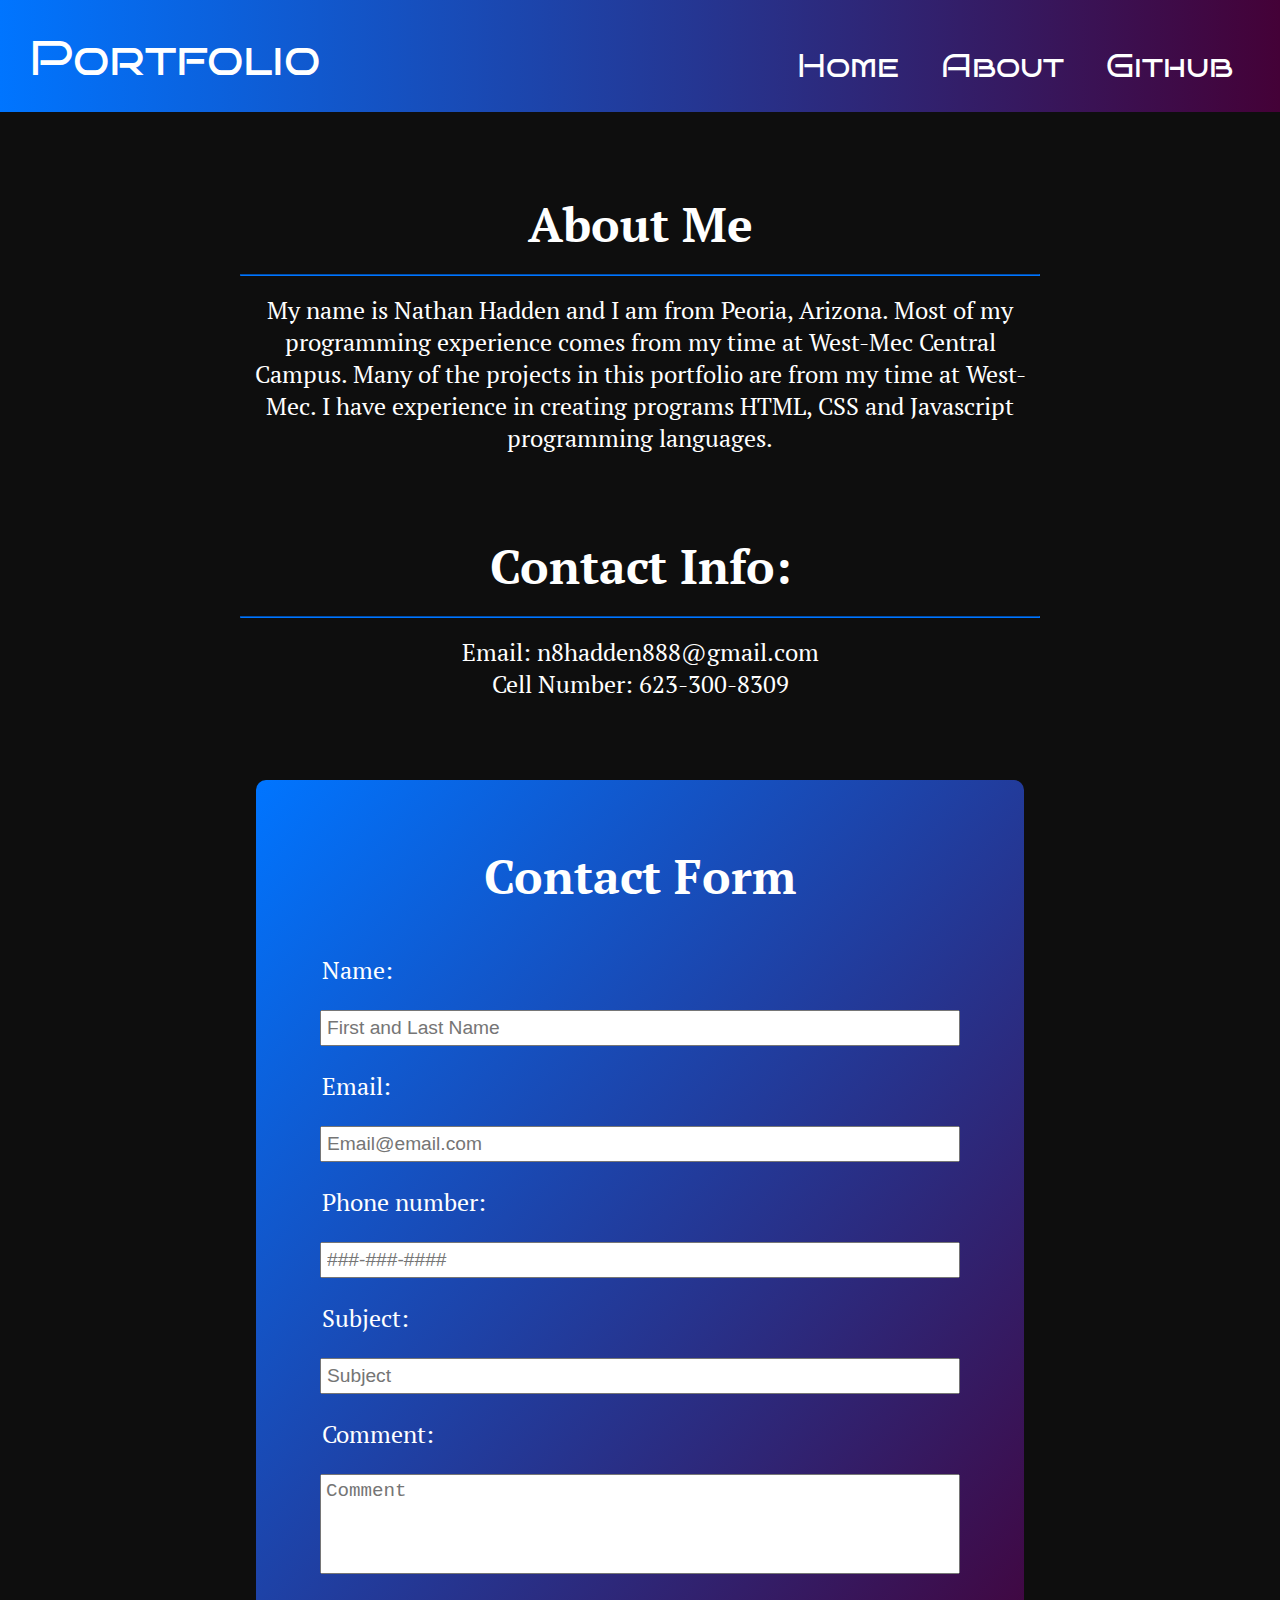
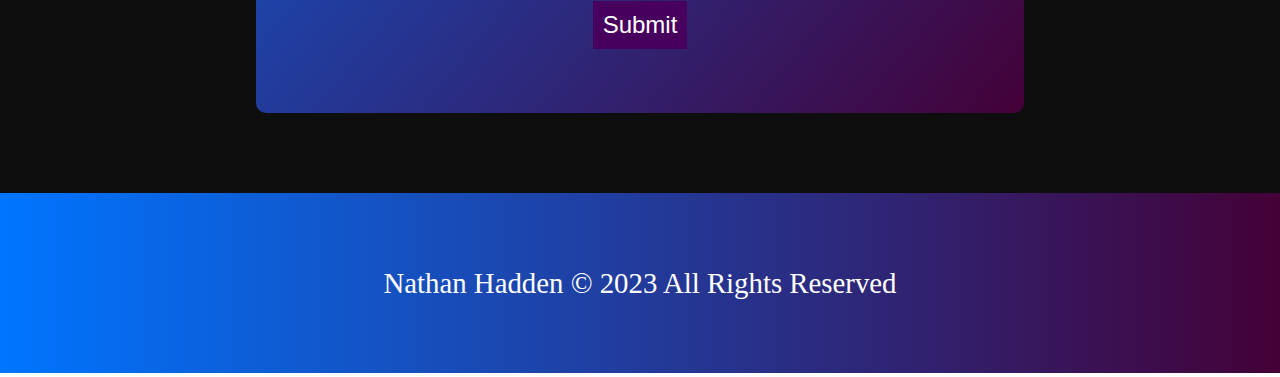
==== about.html @ bd85c9e4 "Add files via upload" ====
<!DOCTYPE html>
<html lang="en">

<head>
    <meta charset="UTF-8">
    <meta http-equiv="X-UA-Compatible" content="IE=edge">
    <meta name="viewport" content="width=device-width, initial-scale=1.0">
    <link rel="stylesheet" href="about.css">
    <link rel="preconnect" href="https://fonts.googleapis.com">
    <link rel="preconnect" href="https://fonts.gstatic.com" crossorigin>
    <link href="https://fonts.googleapis.com/css2?family=Lato&display=swap" rel="stylesheet">
    <style>
        @import url('https://fonts.googleapis.com/css2?family=Lato&display=swap');
        @import url('https://fonts.googleapis.com/css2?family=Roboto+Slab&display=swap');
        @import url('https://fonts.googleapis.com/css2?family=PT+Serif&display=swap');
        @import url('https://fonts.googleapis.com/css2?family=Bruno+Ace+SC&display=swap');
    </style>
    <title>About Me</title>
</head>

<body>
    <div class="root">
        <header>
            <div id="title">
                <a href="index.html">Portfolio</a>
            </div>
            <div id="links">
                <div class="linkContainer">
                    <a href="index.html">Home</a>
                    <a href="about.html">About</a>
                    <a href="https://github.com/n8hadden" target="_blank">Github</a>
                </div>
            </div>
        </header>
        <div class="mainContent">
            <div class="infoContainer">
                <h2>About Me</h2>
                <hr>
                <p>My name is Nathan Hadden and I am from Peoria, Arizona. Most of my programming experience comes from
                    my time at West-Mec Central Campus. Many of the projects in this portfolio are from my time at
                    West-Mec. I have experience in creating programs HTML, CSS and Javascript programming languages.</p>
            </div>
            <div class="infoContainer">
                <h2>Contact Info:</h2>
                <hr>
                <p>Email: n8hadden888@gmail.com</p>
                <p>Cell Number: 623-300-8309</p>
            </div>
            <div class="formContainer">
                <h2>Contact Form</h2>
                <br><br>
                <form class="contactForm">
                    <label for="name">Name: </label><br>
                    <input type="text" id="name" class="formInput" placeholder="First and Last Name" pattern="^[A-Za-z]$" required><br><br>

                    <label for="eml">Email: </label><br>
                    <input type="email" id="eml" class="formInput" placeholder="Email@email.com" required><br><br>

                    <label for="pnum">Phone number: </label><br>
                    <input type="tel" id="pnum" class="formInput" placeholder="###-###-####" pattern="[0-9]{3}-[0-9]{3}-[0-9]{4}" required><br><br>

                    <label for="subject">Subject: </label><br>
                    <input type="text" id="subject" class="formInput" placeholder="Subject" pattern="^[A-Za-z]$" required><br><br>

                    <label for="comment">Comment: </label><br>
                    <textarea id="comment" name="comment" class="formInput" placeholder="Comment" rows="4" cols="50" required></textarea><br><br>

                    <input type="submit" id="submit" value="Submit">
                </form>
            </div>
        </div>
        <footer>
            <p>
                Nathan Hadden &copy; 2023 All Rights Reserved
            </p>
        </footer>
    </div>
</body>

</html>
---- about.css ----
:root {
    /* Variables */
    --headerBlue: #0075ff;
    --headerPurple: #440137;
}

* {
    margin: 0;
    padding: 0;
    box-sizing: border-box;
}

body {
    overflow-x: hidden;
}

.root {
    background-color: #0e0e0e;
    width: 100%;
    min-height: 100vh;

}

@media only screen and (min-width: 320px) {
    header {
        height: 3rem;
        padding: .8rem;
        font-size: 1.3rem;
    }

    .linkContainer {
        padding: 0.3rem;
        gap: 2rem;
        font-size: 0.5rem;
    }

    .infoContainer {
        margin-inline: 5rem;
    }

    .infoContainer>h2 {
        font-size: 1rem;
    }

    .formContainer>h2 {
        font-size: 1rem;
    }

    .infoContainer>p {
        font-size: 0.5rem;
    }

    .contactForm>label {
        font-size: 0.5rem;
    }

    #submit {
        font-size: 0.5rem;
    }

    .formInput {
        font-size: 0.4rem;
    }

    footer>p {
        font-size: 1.3rem;
    }
}

@media only screen and (min-width: 440px) {
    .linkContainer {
        font-size: 1rem;
    }
}

@media only screen and (min-width: 768px) {
    header {
        height: 5rem;
        padding: 1.3rem;
        font-size: 2rem;
    }

    .linkContainer {
        padding: 0.5rem;
        gap: 2rem;
        font-size: 1.5rem;
    }

    .infoContainer {
        margin-inline: 10rem;
    }

    .infoContainer>h2 {
        font-size: 2rem;
    }

    .formContainer>h2 {
        font-size: 2rem;
    }

    .infoContainer>p {
        font-size: 1rem;
    }

    .contactForm>label {
        font-size: 1rem;
    }

    #submit {
        font-size: 1rem;
    }

    .formInput {
        font-size: 0.8rem;
    }

    footer>p {
        font-size: 1.5rem;
    }
}

@media only screen and (min-width: 1200px) {
    header {
        height: 7rem;
        padding: 1.8rem;
        font-size: 3rem;
    }

    .linkContainer {
        padding: 0.8rem;
        gap: 2rem;
        font-size: 2rem;
    }

    .infoContainer {
        margin-inline: 15rem;
    }

    .infoContainer>h2 {
        font-size: 3rem;
    }

    .formContainer>h2 {
        font-size: 3rem;
    }

    .infoContainer>p {
        font-size: 1.5rem;
    }

    .contactForm>label {
        font-size: 1.5rem;
    }

    #submit {
        font-size: 1.5rem;
    }

    .formInput {
        font-size: 1.2rem;
    }

    footer>p {
        font-size: 1.8rem;
    }
}

header {
    display: flex;
    flex-flow: row wrap;
    justify-content: space-between;
    width: 100%;
    position: relative;
    top: 0;
    background-image: linear-gradient(to right, var(--headerBlue), var(--headerPurple));
    font-family: 'Bruno Ace SC';
    color: white;
}

header > #title > a {
    text-decoration: none;
    color: #fff;
}

.linkContainer {
    display: flex;
    flex-flow: row wrap;
    justify-content: space-around;
}

.linkContainer>a {
    text-decoration: none;
    color: #fff;
    border-radius: 15px;
    padding: 5px;
}

.linkContainer>a:hover {
    background-color: #000;
    transition: .3s;
}

.mainContent {
    min-height: 65vh;
    display: flex;
    flex-flow: column wrap;
    justify-content: center;
    text-align: center;
    color: white;
    gap: 5rem;
    font-family: 'PT Serif', serif;
    margin: 5rem 0px 5rem 0px;
}

.infoContainer>hr {
    background-color: #0075ff;
    border-color: #0075ff;
    height: 2px;
    margin: 2vh 0 2vh;
}

.formContainer {
    background-image: linear-gradient(to bottom right, var(--headerBlue), var(--headerPurple));
    width: 60%;
    margin-left: 20%;
    border-radius: 10px;
    padding: 5%;
}

.contactForm>label {
    width: 100%;
    padding: 2px;
    display: block;
    text-align: left;
}

#submit {
    padding: 10px;
    background-color:#48005e;
    color: #FFFFFF;
    border: none;
    color: white;
    text-align: center;
    transition: 0.3s;
    cursor: pointer;
}

#submit:hover {
    opacity: 0.6;
    scale: 1.05;
}

.formInput {
    padding: 5px;
    width: 100%;
    resize: none;
}

footer {
    width: 100%;
    height: 20vh;
    padding: 4vw;
    background-image: linear-gradient(to right, var(--headerBlue), var(--headerPurple));
    color: white;
    font-size: 1.5vw;
    text-align: center;
    display: grid;
}

footer > p {
    place-self: center;
}
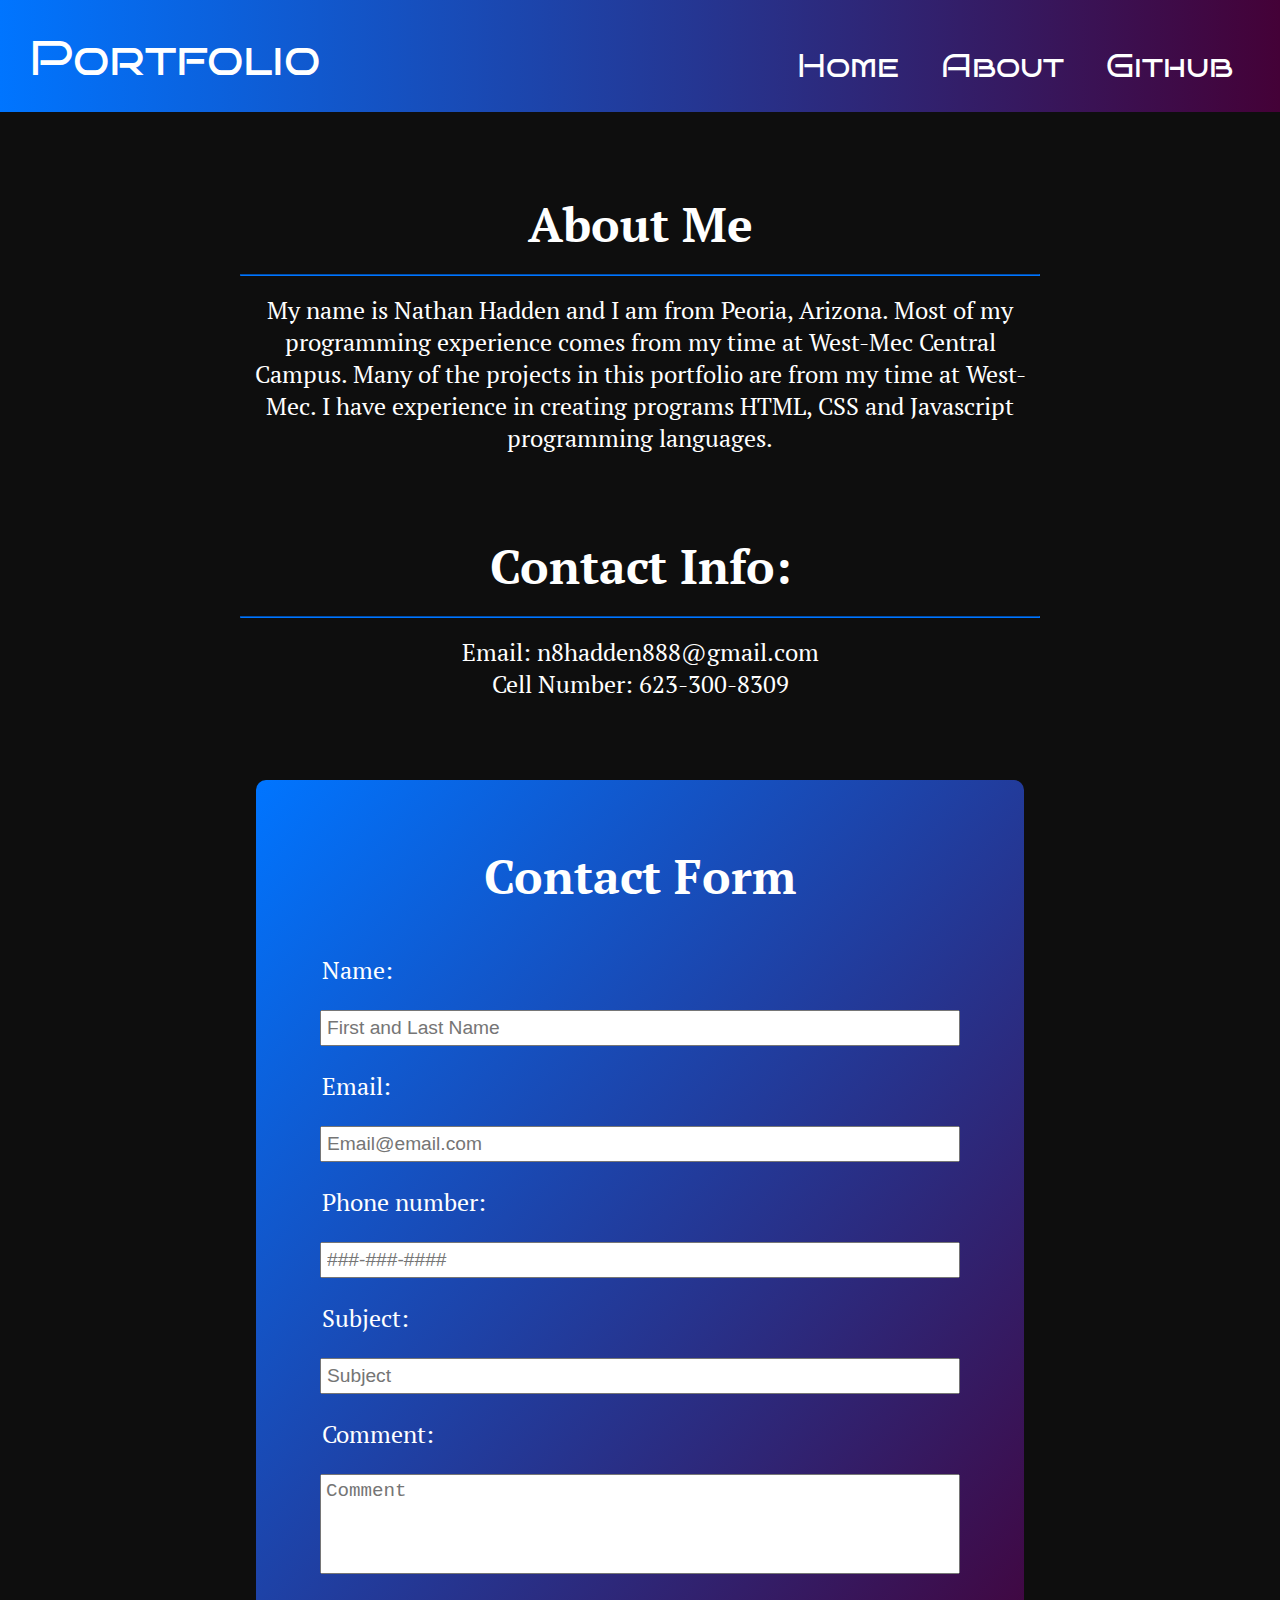
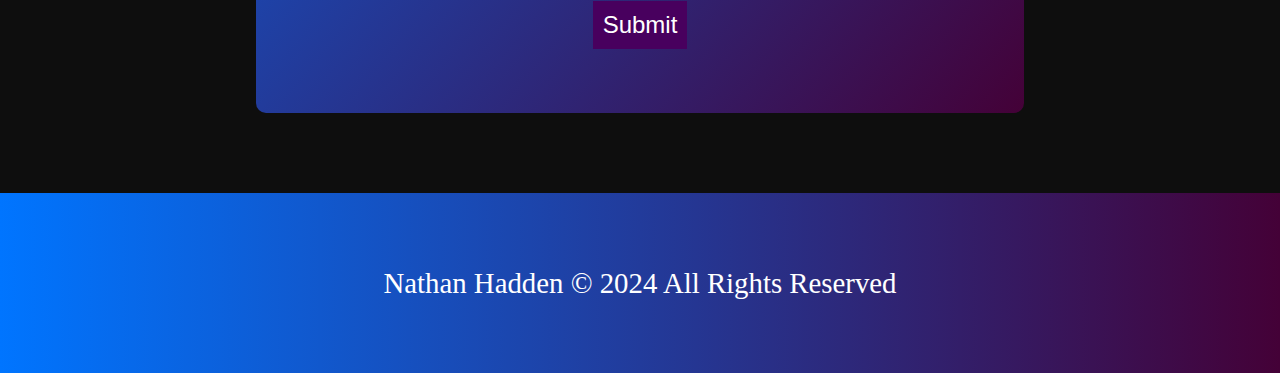
==== commit 1f5406bd: "Added year two projects" ====
--- a/about.html
+++ b/about.html
@@ -71,7 +71,7 @@
         </div>
         <footer>
             <p>
-                Nathan Hadden &copy; 2023 All Rights Reserved
+                Nathan Hadden &copy; 2024 All Rights Reserved
             </p>
         </footer>
     </div>
